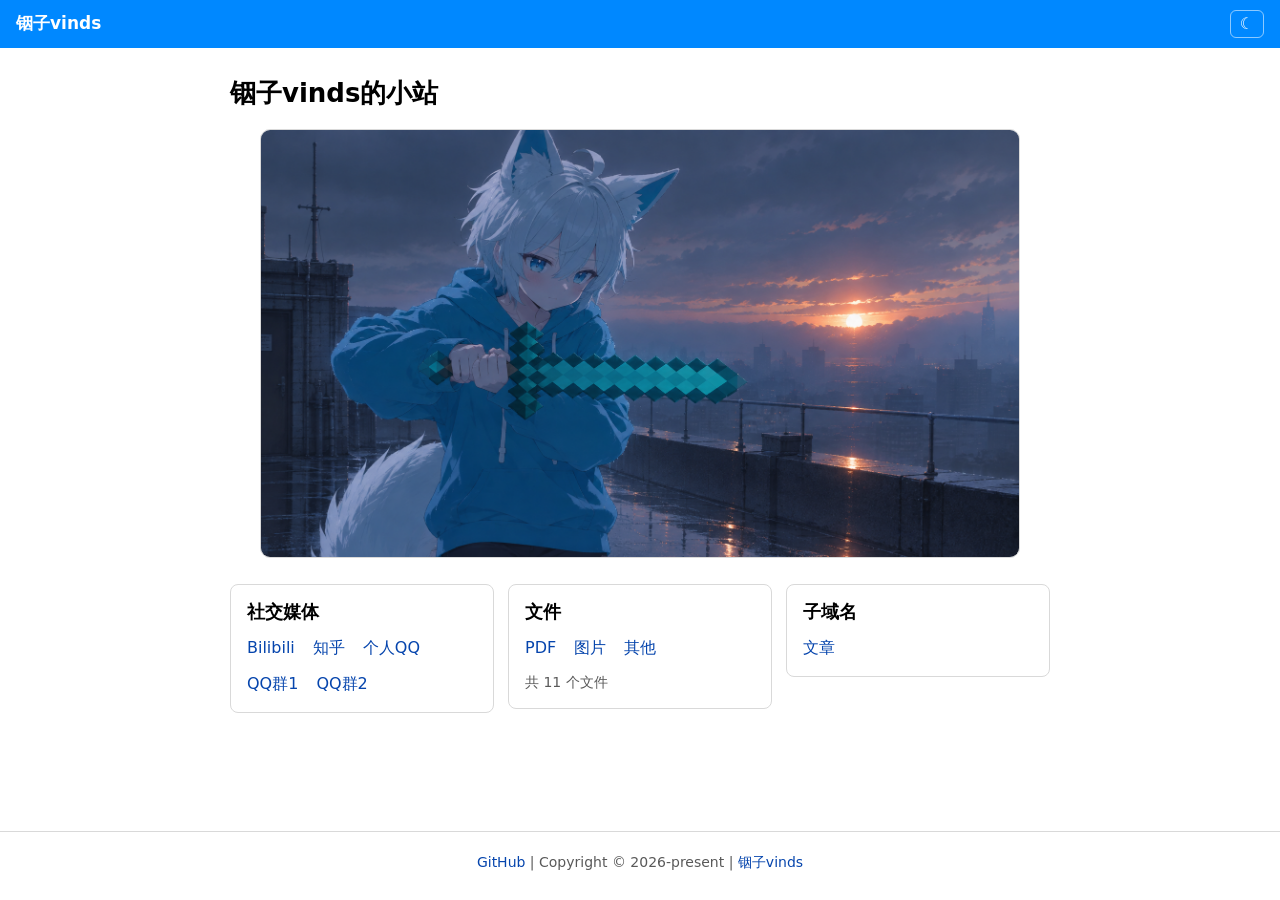
==== index.html @ 998e12b3 "Add files via upload" ====
<!DOCTYPE html>
<html lang="zh-CN">
<head>
	<meta charset="utf-8">
	<meta name="viewport" content="width=device-width, initial-scale=1">
	<title>vinds | 铟子vinds的小站</title>
	<meta name="description" content="铟子vinds 的主页">
	<link rel="icon" href="favicon.ico">
	<link rel="apple-touch-icon" href="favicon.ico">
	<link rel="stylesheet" href="style.css">
	<script>(function(){try{var t=localStorage.getItem("theme");if(t!=="light"&&t!=="dark"){t=window.matchMedia&&window.matchMedia("(prefers-color-scheme: dark)").matches?"dark":"light";}document.documentElement.setAttribute("data-theme",t);}catch(e){}})();</script>
	<script src="app.js"></script>
</head>
<body class="page-home">
	<header class="nav">
		<a class="brand" href="index.html">铟子vinds</a>
		<span class="spacer"></span>
		<button class="theme-btn" id="theme-btn" type="button" aria-label="切换夜间模式">☾</button>
	</header>
	<main>
		<div class="wrap">
		<h1>铟子vinds的小站</h1>
		<img class="wallpaper" src="wallpaper.png" alt="铟子vinds的小站">
		<div class="box-list">
			<div class="box">
				<h2>社交媒体</h2>
				<ul class="box-items"><li><a href="https://space.bilibili.com/1660195030" target="_blank" rel="noopener">Bilibili</a></li><li><a href="https://www.zhihu.com/people/vinds476283" target="_blank" rel="noopener">知乎</a></li><li><a href="https://qm.qq.com/cgi-bin/qm/qr?k=-KSy3idVKY-m-He9e9tio1zAovXOsjDL" target="_blank" rel="noopener">个人QQ</a></li><li><a href="https://qun.qq.com/universal-share/share?ac=1&amp;authKey=jSR9CCUMH3iHudFvwbqYh0NH3ev1ZngkVbwecY9V7mcYqbhfo6BmQCMTEmtP7iWw&amp;busi_data=eyJncm91cENvZGUiOiI3OTMyNDk3OTciLCJ0b2tlbiI6IjNZMUVXZUwwUEtPZU1wTUs3R1BrUm8zdWhyQ3U3NHpBMjEwNWN0VDRVYjFsZFd5SDlqVFRFdEpNK3ZIWUQ3ZXYiLCJ1aW4iOiIxMzU1MzEwMjAwIn0=&amp;data=nz5m8RomgxfRneqE97q94nlAzDxM0J1oAPjvj7syhi8YFf_QTp2EMAgBDkLrOB1y9Ib3Njr2RPhC1NJQRcM4yURxeg0M-qLwEBJU8eWzzlo&amp;svctype=5&amp;tempid=h5_group_info" target="_blank" rel="noopener">QQ群1</a></li><li><a href="https://qun.qq.com/universal-share/share?ac=1&amp;authKey=C7DtsDgOe8oerdpWAD3Znb6JImXnysqqf%2BfG4LWhb7x5plKZiTJoIhMZjExlOmSc&amp;busi_data=eyJncm91cENvZGUiOiI5Nzg0MDM2MDYiLCJ0b2tlbiI6Ilo0OVZEOHBxK2NWM01ncDRtTmxPMlllNmh4STM2NmU4ZnJqY0YydlloUEJMQ2xMN3BjOVk3ckFLOFQwK3VMRHQiLCJ1aW4iOiIxMzU1MzEwMjAwIn0%3D&amp;data=8DYRfIDt9BHv06IpWFdFL1mXFbyb2uf25RgZR7ovn6isibAC1yTvBWyljTu1VcmpftSzUqy8Q9GBd3_BLLzod6PYGG3JY05tXceBa1obPVg&amp;svctype=5&amp;tempid=h5_group_info" target="_blank" rel="noopener">QQ群2</a></li></ul>
			</div>
			<div class="box">
				<h2><a href="files/">文件</a></h2>
				<ul class="box-items"><li><a href="files/pdf/">PDF</a></li><li><a href="files/png/">图片</a></li><li><a href="files/other/">其他</a></li></ul>
				<p class="note">共 11 个文件</p>
			</div>
			<div class="box">
				<h2>子域名</h2>
				<ul class="box-items"><li><a href="https://article.vinds.top" target="_blank" rel="noopener">文章</a></li></ul>
			</div>
		</div>
		</div>
	</main>
	<footer class="foot">
		<p><a href="https://github.com/vinds476283/main" target="_blank">GitHub</a> | Copyright © 2026-present | <a href="https://y.vinds.top" target="_blank">铟子vinds</a></p>
	</footer>
	
</body>
</html>
---- style.css ----
/* ==========================================================================
   铟子vinds 小站 — 全站共用样式
   与文章站同一套配色: 白天白底黑字, 夜间黑底白字
   ========================================================================== */

:root {
	--c-nav: #08f;
	--c-nav-text: #fff;
	--c-nav-hover: #0ff;

	--c-bg: #fff;
	--c-text: #000;
	--c-muted: #595959;
	--c-line: #d9d9d9;
	--c-soft: #f5f5f5;
	--c-code-bg: #f6f6f6;
	--c-link: #0645ad;

	--nav-h: 48px;

	color-scheme: light;
}

html[data-theme="dark"] {
	--c-bg: #000;
	--c-text: #fff;
	--c-muted: #a3a3a3;
	--c-line: #333;
	--c-soft: #141414;
	--c-code-bg: #131313;
	--c-link: #6cb6ff;

	color-scheme: dark;
}

* { box-sizing: border-box; }

html { -webkit-text-size-adjust: 100%; }

body {
	margin: 0;
	background: var(--c-bg);
	color: var(--c-text);
	font-family: system-ui, -apple-system, "Segoe UI", Roboto, "Helvetica Neue",
		"PingFang SC", "Hiragino Sans GB", "Microsoft YaHei", sans-serif;
	font-size: 16px;
	line-height: 1.75;
	min-height: 100vh;
	display: flex;
	flex-direction: column;
}

main { flex: 1 1 auto; }

/* --------------------------------------------------------------- 导航栏 */

.nav {
	position: sticky;
	top: 0;
	z-index: 30;
	height: var(--nav-h);
	flex: 0 0 auto;
	display: flex;
	align-items: center;
	gap: 16px;
	padding: 0 16px;
	background: var(--c-nav);
	color: var(--c-nav-text);
}

.nav a {
	color: var(--c-nav-text);
	text-decoration: none;
	transition: color .5s ease;
}

.nav a:hover, .nav a:focus {
	color: var(--c-nav-hover);
	text-decoration: none;   /* 导航栏里悬浮只变色, 不要下划线 */
}

.nav .brand {
	font-size: 17px;
	font-weight: 700;
	white-space: nowrap;
}

.nav .spacer { flex: 1 1 auto; }

.nav .navlink { white-space: nowrap; }

.theme-btn {
	font: inherit;
	line-height: 1;
	color: var(--c-nav-text);
	background: transparent;
	border: 1px solid rgba(255, 255, 255, .55);
	border-radius: 6px;
	padding: 5px 9px;
	cursor: pointer;
	transition: color .5s ease, border-color .5s ease;
}

.theme-btn:hover { border-color: var(--c-nav-hover); color: var(--c-nav-hover); }

/* --------------------------------------------------------------- 页面容器 */

.wrap {
	max-width: 860px;
	margin: 0 auto;
	padding: 28px 20px 56px;
}

.wrap h1 {
	font-size: 26px;
	line-height: 1.35;
	margin: 0 0 18px;
}

/* --------------------------------------------------------------- 首页 */

.wallpaper {
	display: block;
	width: 100%;
	max-width: 760px;
	height: auto;
	margin: 0 auto 26px;
	border: 1px solid var(--c-line);
	border-radius: 10px;
}

.box-list {
	display: grid;
	grid-template-columns: repeat(auto-fit, minmax(240px, 1fr));
	gap: 14px;
	align-items: start;
}

.box {
	border: 1px solid var(--c-line);
	border-radius: 8px;
	padding: 14px 16px;
}

.box > h2 {
	margin: 0 0 10px;
	font-size: 18px;
	font-weight: 700;
	line-height: 1.4;
}

.box > h2 a { color: inherit; }

.box .box-items {
	display: flex;
	flex-wrap: wrap;
	gap: 8px 18px;
	margin: 0;
	padding: 0;
	list-style: none;
}

.box .box-items li { margin: 0; }

.box .note {
	color: var(--c-muted);
	font-size: 14px;
	margin: 8px 0 0;
}

/* --------------------------------------------------------------- 文件页 */

.crumbs {
	color: var(--c-muted);
	font-size: 14px;
	margin: 0 0 6px;
}

.crumbs a { color: var(--c-link); }

.file-list {
	list-style: none;
	margin: 18px 0 0;
	padding: 0;
	border-top: 1px solid var(--c-line);
}

.file-list li {
	display: flex;
	align-items: center;
	gap: 14px;
	padding: 12px 2px;
	border-bottom: 1px solid var(--c-line);
}

.file-list .thumb {
	flex: 0 0 84px;
	width: 84px;
	height: 62px;
	object-fit: cover;
	border: 1px solid var(--c-line);
	border-radius: 6px;
	background: var(--c-soft);
	cursor: zoom-in;
}

.file-list .meta { flex: 1 1 auto; min-width: 0; }

.file-list .name {
	word-break: break-all;
	line-height: 1.5;
}

.file-list .size {
	color: var(--c-muted);
	font-size: 13px;
	margin-top: 2px;
}

.empty { color: var(--c-muted); margin-top: 18px; }

/* --------------------------------------------------------------- 图片预览 */

.viewer {
	position: fixed;
	inset: 0;
	z-index: 50;
	display: none;
	align-items: center;
	justify-content: center;
	padding: 24px;
	background: rgba(0, 0, 0, .86);
}

.viewer.open { display: flex; }

.viewer img {
	max-width: 100%;
	max-height: 88vh;
	border-radius: 6px;
}

.viewer .viewer-name {
	position: absolute;
	left: 0;
	right: 0;
	bottom: 14px;
	text-align: center;
	color: #fff;
	font-size: 14px;
	opacity: .85;
	word-break: break-all;
	padding: 0 20px;
}

.viewer .viewer-close {
	position: absolute;
	top: 14px;
	right: 18px;
	font: inherit;
	font-size: 22px;
	line-height: 1;
	color: #fff;
	background: transparent;
	border: 1px solid rgba(255, 255, 255, .5);
	border-radius: 6px;
	padding: 4px 11px;
	cursor: pointer;
	transition: color .5s ease, border-color .5s ease;
}

.viewer .viewer-close:hover { color: var(--c-nav-hover); border-color: var(--c-nav-hover); }

/* --------------------------------------------------------------- 链接 */

a { color: var(--c-link); text-decoration: none; }

a:hover, a:focus { text-decoration: underline; }

/* --------------------------------------------------------------- 页脚 */

.foot {
	flex: 0 0 auto;
	border-top: 1px solid var(--c-line);
	text-align: center;
	font-size: 14px;
	color: var(--c-muted);
	padding: 18px 16px 26px;
}

.foot p { margin: 0; }

.foot a { color: var(--c-link); }

/* --------------------------------------------------------------- 窄屏 */

@media (max-width: 640px) {
	.wrap { padding: 20px 16px 44px; }
	.wrap h1 { font-size: 22px; }
	.box-list { grid-template-columns: 1fr; }
	.file-list .thumb { flex-basis: 64px; width: 64px; height: 48px; }
}
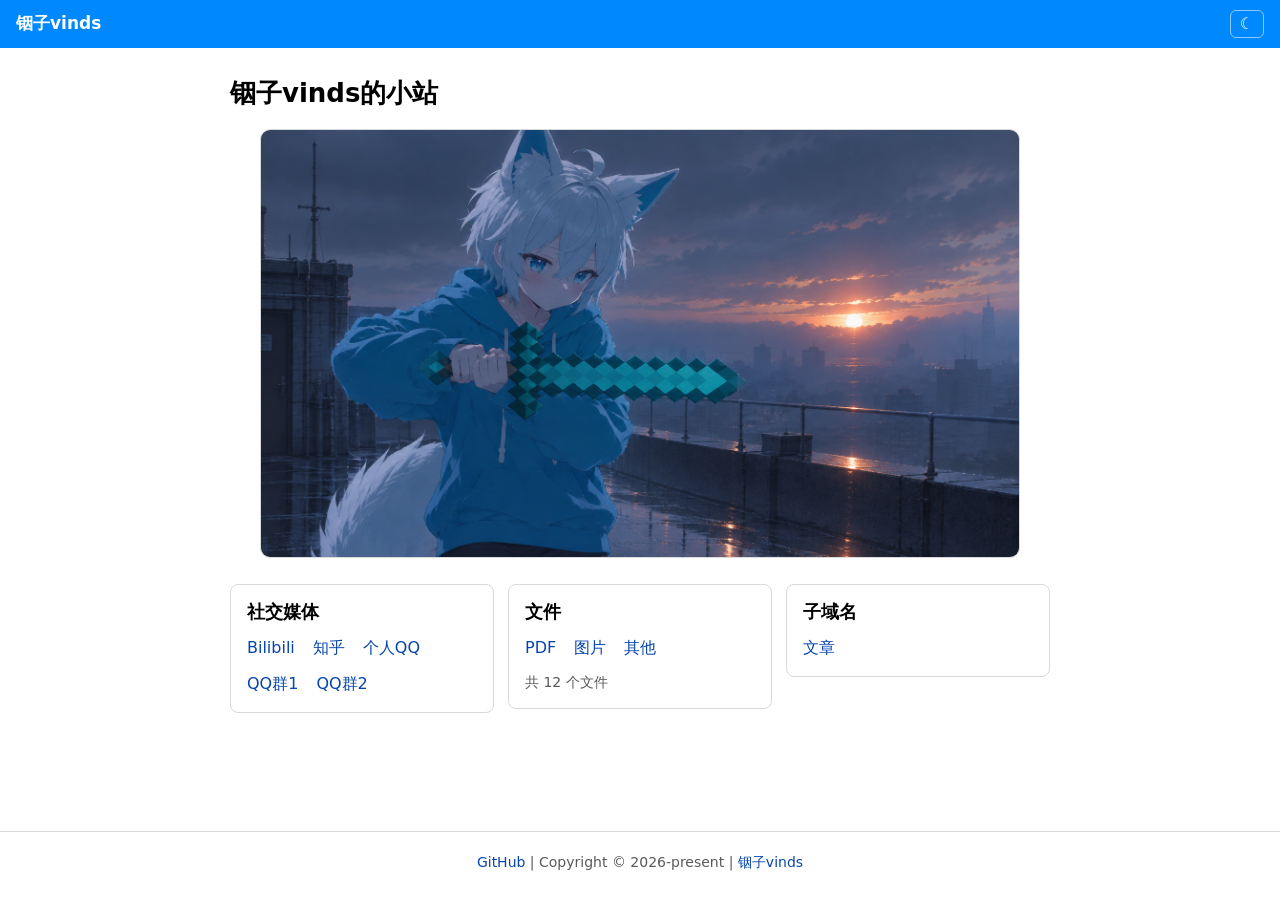
==== commit 2f9f6b82: "Add files via upload" ====
--- a/index.html
+++ b/index.html
@@ -29,7 +29,7 @@
 			<div class="box">
 				<h2><a href="files/">文件</a></h2>
 				<ul class="box-items"><li><a href="files/pdf/">PDF</a></li><li><a href="files/png/">图片</a></li><li><a href="files/other/">其他</a></li></ul>
-				<p class="note">共 11 个文件</p>
+				<p class="note">共 12 个文件</p>
 			</div>
 			<div class="box">
 				<h2>子域名</h2>
@@ -39,7 +39,7 @@
 		</div>
 	</main>
 	<footer class="foot">
-		<p><a href="https://github.com/vinds476283/main" target="_blank">GitHub</a> | Copyright © 2026-present | <a href="https://y.vinds.top" target="_blank">铟子vinds</a></p>
+		<p><a href="https://github.com/vinds476283/article" target="_blank">GitHub</a> | Copyright © 2026-present | <a href="https://y.vinds.top" target="_blank">铟子vinds</a></p>
 	</footer>
 	
 </body>
